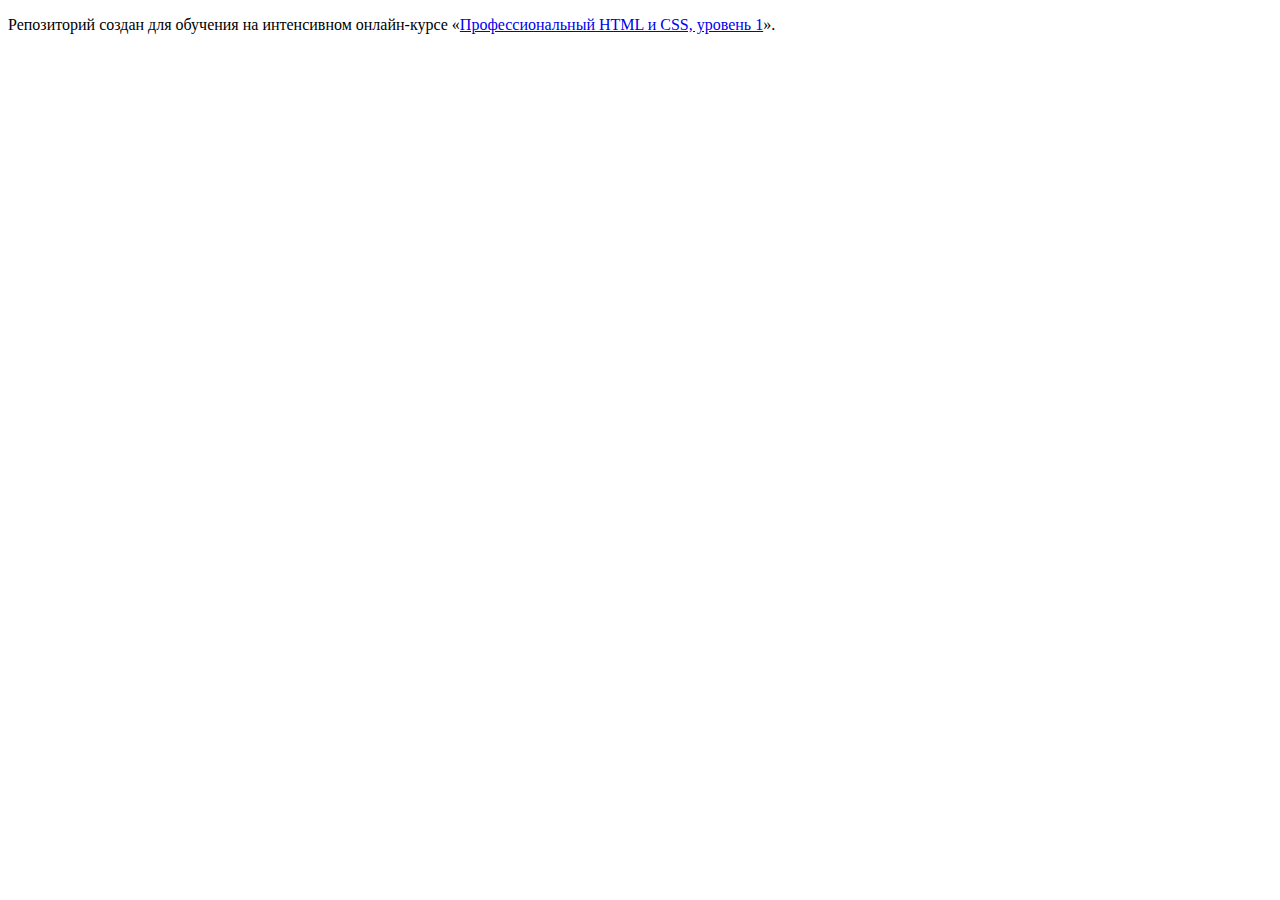
==== index.html @ bef6f179 ":hatching_chick:" ====
<!DOCTYPE html>
<html lang="ru">
  <head>
    <meta charset="utf-8">
    <title>HTML Academy: Барбершоп</title>
  </head>
  <body>

    <p>Репозиторий создан для обучения на интенсивном онлайн‑курсе «<a href="https://htmlacademy.ru/intensive/htmlcss">Профессиональный HTML и CSS, уровень 1</a>».</p>

  </body>
</html>
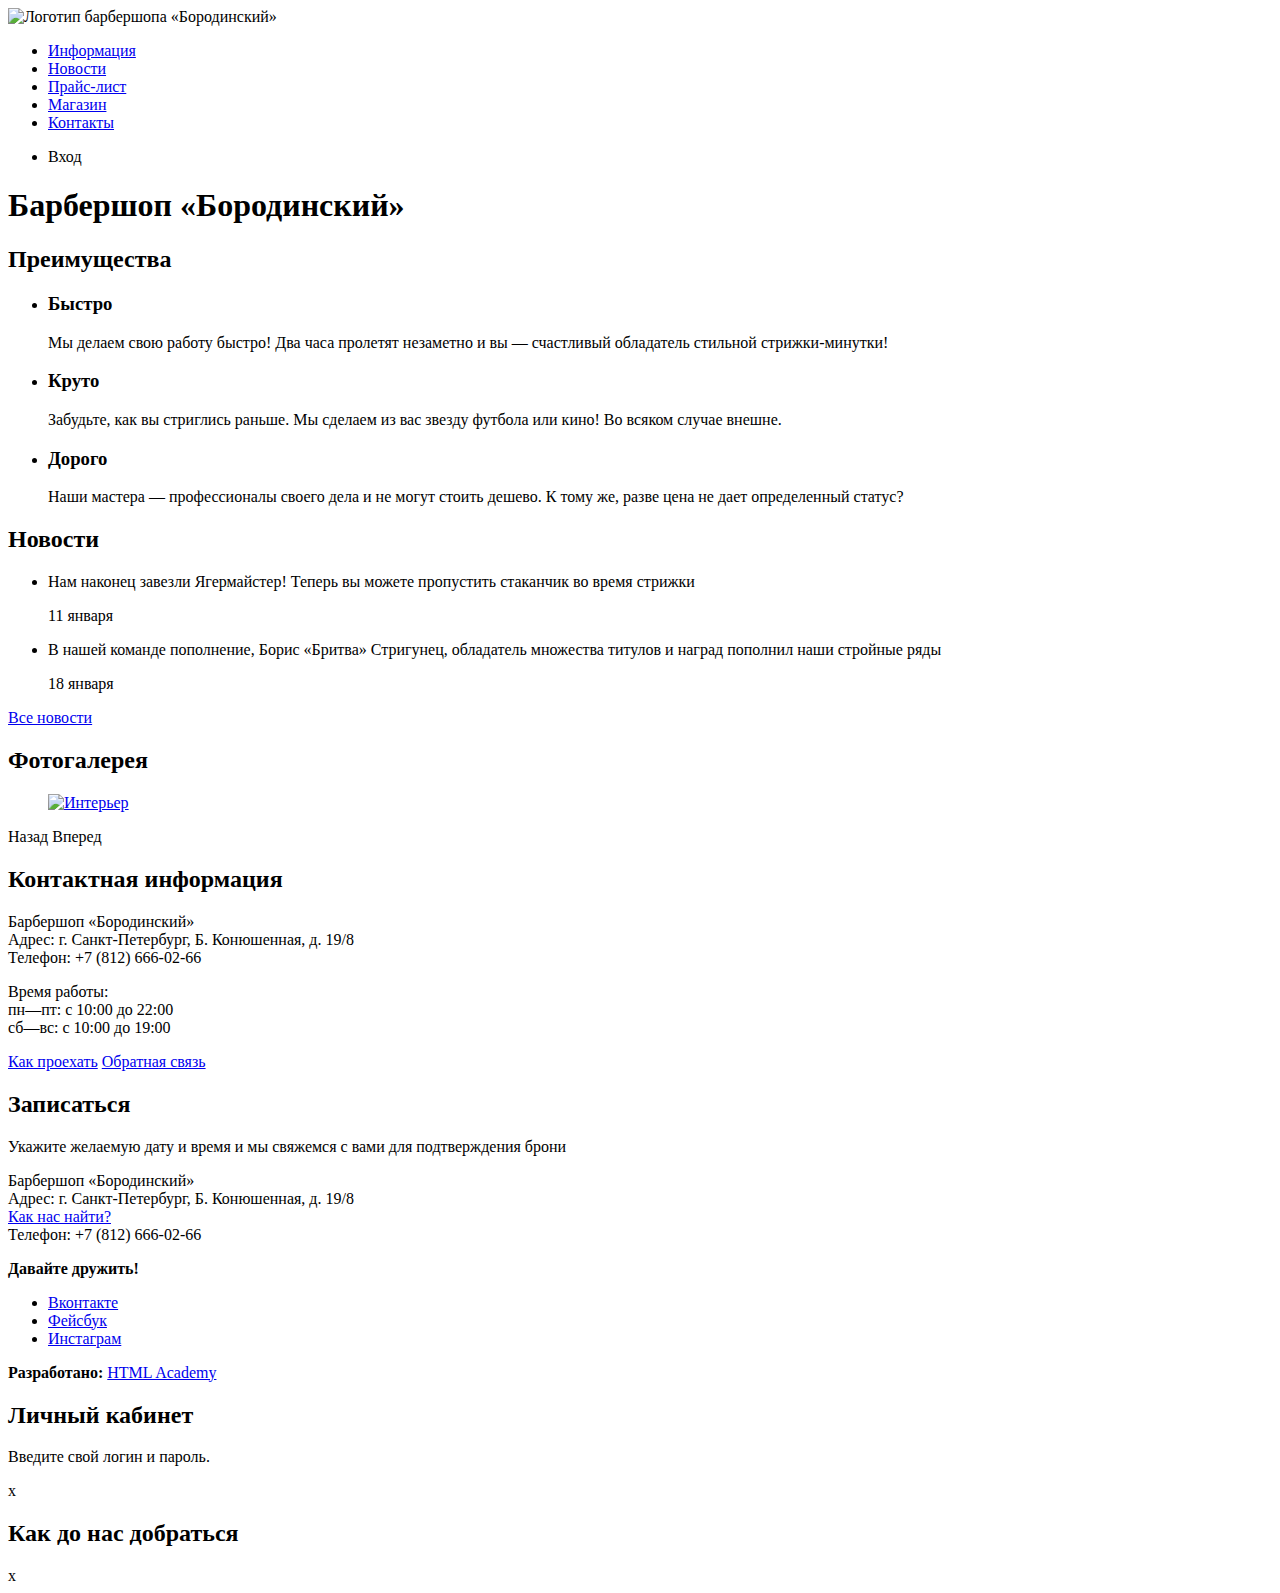
==== commit a1387b1d: "Разметка index.html" ====
--- a/index.html
+++ b/index.html
@@ -1,12 +1,145 @@
 <!DOCTYPE html>
 <html lang="ru">
-  <head>
-    <meta charset="utf-8">
-    <title>HTML Academy: Барбершоп</title>
-  </head>
-  <body>
 
-    <p>Репозиторий создан для обучения на интенсивном онлайн‑курсе «<a href="https://htmlacademy.ru/intensive/htmlcss">Профессиональный HTML и CSS, уровень 1</a>».</p>
+<head>
+  <meta charset="utf-8">
+  <title>HTML Academy: Барбершоп</title>
+</head>
 
-  </body>
+<body>
+  <header class="main-header">
+    <nav class="main-navigation">
+      <a class="main-header-logo">
+        <img src="img/index-logo.svg" width="368" height="153" alt="Логотип барбершопа «Бородинский»">
+      </a>
+      <ul class="site-navigation">
+        <li>
+          <a href="info.html">Информация</a>
+        </li>
+        <li>
+          <a href="news.html">Новости</a>
+        </li>
+        <li>
+          <a href="price.html">Прайс-лист</a>
+        </li>
+        <li>
+          <a href="catalog.html">Магазин</a>
+        </li>
+        <li>
+          <a href="contacts.html">Контакты</a>
+        </li>
+      </ul>
+      <ul class="user-navigation">
+        <li class="login-link">Вход</li>
+      </ul>
+    </nav>
+  </header>
+  <main class="container">
+    <h1 class="visually-hidden">Барбершоп «Бородинский»</h1>
+    <section class="features">
+      <h2 class="visually-hidden">Преимущества</h2>
+      <ul class="features-list">
+        <li class="feature-item">
+          <h3>Быстро</h3>
+          <p>Мы делаем свою работу быстро! Два часа пролетят незаметно и вы — счастливый обладатель стильной стрижки-минутки!</p>
+        </li>
+        <li class="feature-item">
+          <h3>Круто</h3>
+          <p>Забудьте, как вы стриглись раньше. Мы сделаем из вас звезду футбола или кино! Во всяком случае внешне.</p>
+        </li>
+        <li class="feature-item">
+          <h3>Дорого</h3>
+          <p>Наши мастера — профессионалы своего дела и не могут стоить дешево. К тому же, разве цена не дает определенный статус?</p>
+        </li>
+      </ul>
+    </section>
+    <section class="news">
+      <h2>Новости</h2>
+      <ul class="news-list">
+        <li class="news-item">
+          <p>Нам наконец завезли Ягермайстер! Теперь вы можете пропустить стаканчик во время стрижки</p>
+          <time datetime="2016-01-11">11 января</time>
+        </li>
+        <li class="news-item">
+          <p>В нашей команде пополнение, Борис «Бритва» Стригунец, обладатель множества титулов и наград пополнил наши стройные
+            ряды
+          </p>
+          <time datetime="2016-01-18">18 января</time>
+        </li>
+      </ul>
+      <a class="button" href="news.html">Все новости</a>
+    </section>
+    <section class="gallery">
+      <h2>Фотогалерея</h2>
+      <figure class="gallery-content">
+        <a href="#">
+          <img src="img/studio.jpg" width="286" height="164" alt="Интерьер">
+        </a>
+      </figure>
+      <span class="button gallery-button gallery-button-back">Назад</span>
+      <span class="button gallery-button gallery-button-next">Вперед</span>
+    </section>
+    <section class="contacts">
+      <h2>Контактная информация</h2>
+      <p>
+        Барбершоп «Бородинский»
+        <br> Адрес: г. Санкт-Петербург, Б. Конюшенная, д. 19/8
+        <br> Телефон: +7 (812) 666-02-66
+      </p>
+      <p>
+        Время работы:
+        <br> пн—пт: с 10:00 до 22:00
+        <br> сб—вс: с 10:00 до 19:00
+      </p>
+      <a class="button" href="map.html">Как проехать</a>
+      <a class="button" href="contacts.html">Обратная связь</a>
+    </section>
+    <section class="appointment">
+      <h2>Записаться</h2>
+      <p class="appointment-info">Укажите желаемую дату и время и мы свяжемся с вами для подтверждения брони</p>
+      <!-- Здесь будет форма -->
+    </section>
+  </main>
+  <footer class="main-footer">
+    <p class="footer-contacts">
+      Барбершоп «Бородинский»
+      <br> Адрес: г. Санкт-Петербург, Б. Конюшенная, д. 19/8
+      <br>
+      <a href="map.html">Как нас найти?</a>
+      <br> Телефон: +7 (812) 666-02-66
+    </p>
+    <div class="footer-social">
+      <b>Давайте дружить!</b>
+      <ul>
+        <li>
+          <a class="social-button" href="#">Вконтакте</a>
+        </li>
+        <li>
+          <a class="social-button" href="#">Фейсбук</a>
+        </li>
+        <li>
+          <a class="social-button" href="#">Инстаграм</a>
+        </li>
+      </ul>
+    </div>
+    <p class="footer-copyright">
+      <b>Разработано:</b>
+      <a class="button" href="https://htmlacademy.ru">HTML Academy</a>
+    </p>
+  </footer>
+
+  <section class="modal modal-login">
+    <h2>Личный кабинет</h2>
+    <p>Введите свой логин и пароль.</p>
+    <!-- Здесь будет форма -->
+    <span class="modal-close">x</span>
+  </section>
+
+  <section class="modal modal-map">
+    <h2 class="visually-hidden">Как до нас добраться</h2>
+    <span class="modal-close">x</span>
+  </section>
+
+</body>
+
 </html>
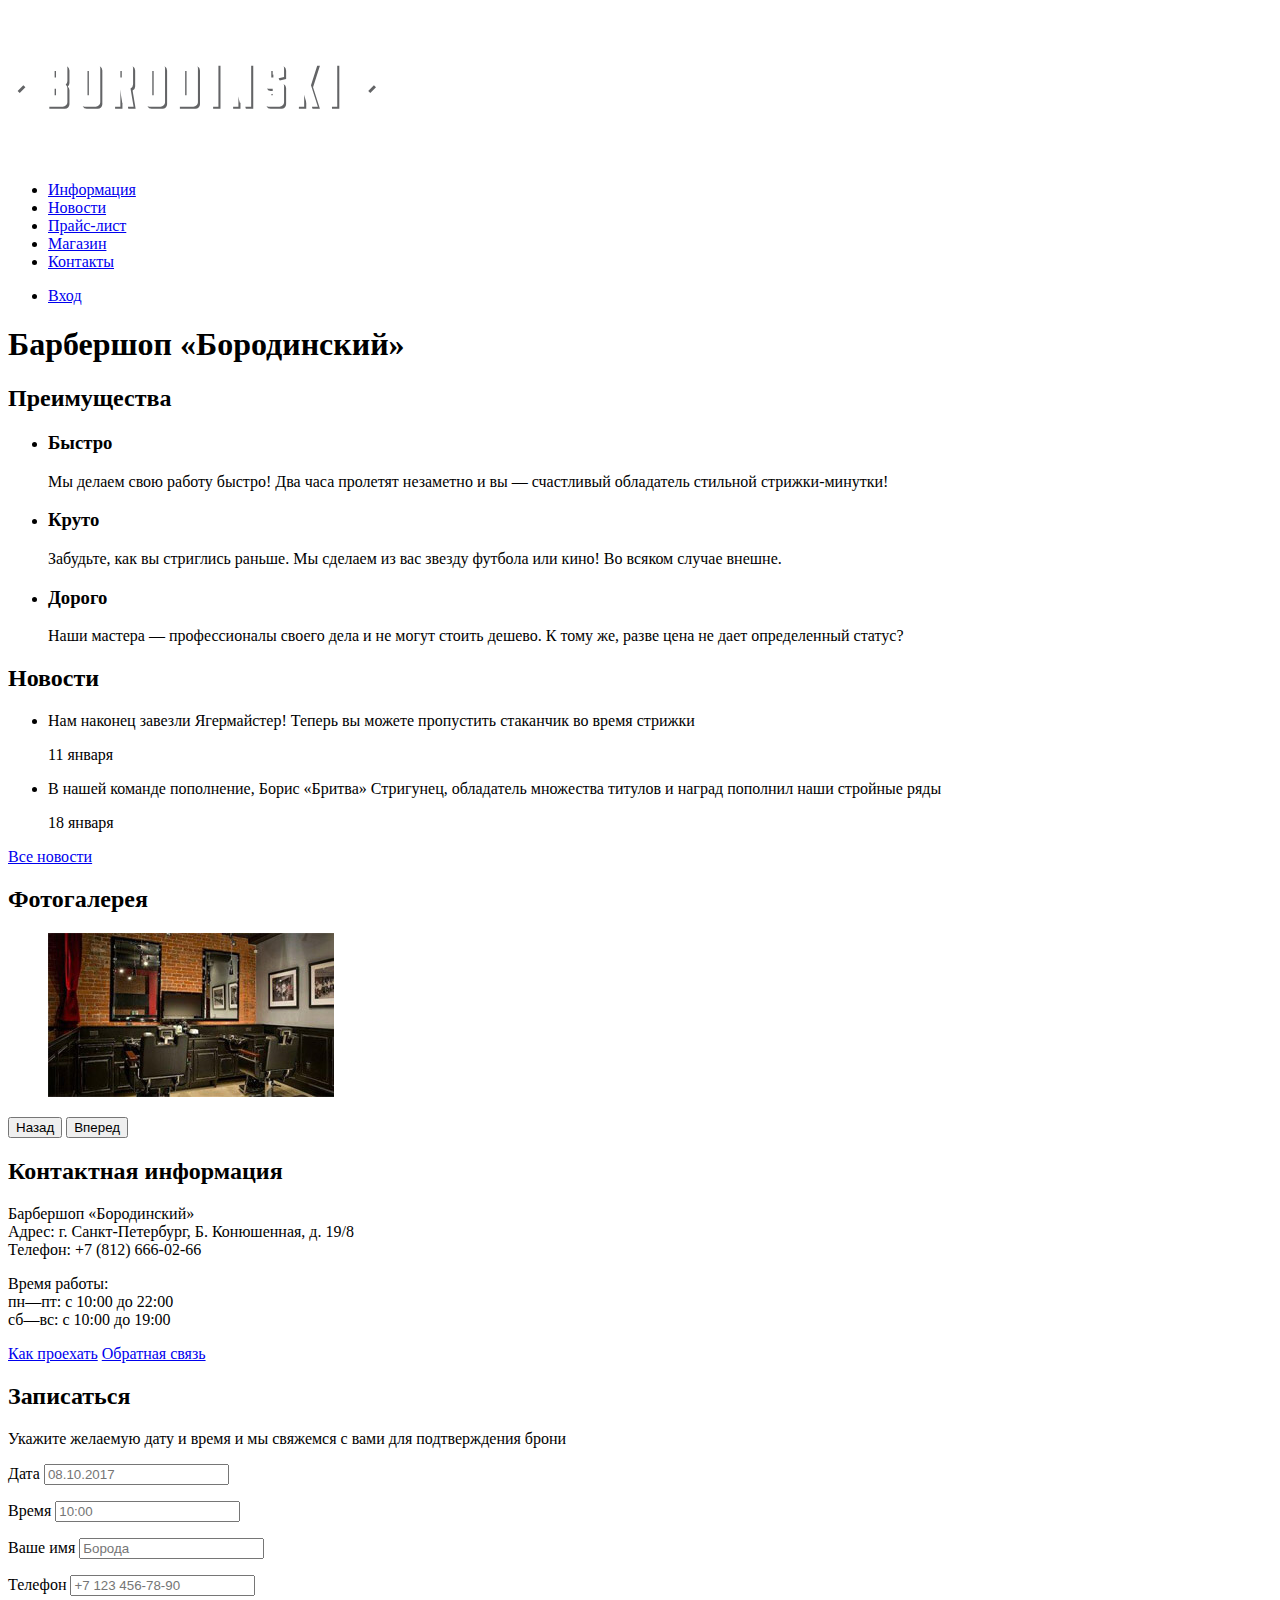
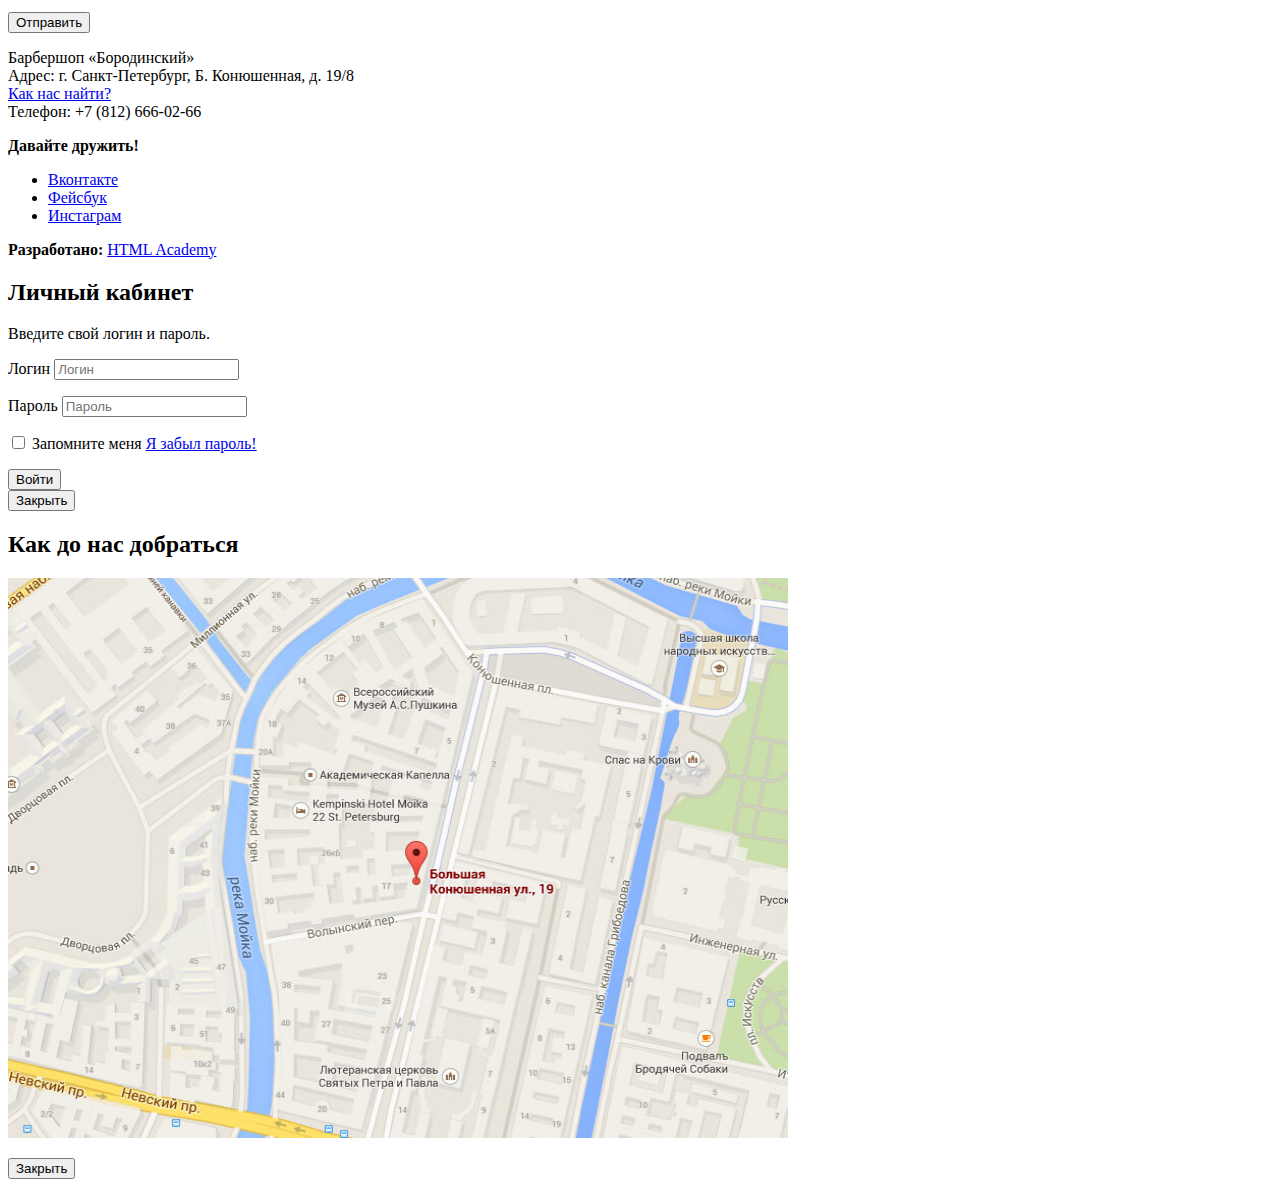
==== commit 90fd40d7: "Добавил доступность в index.html" ====
--- a/index.html
+++ b/index.html
@@ -30,7 +30,9 @@
         </li>
       </ul>
       <ul class="user-navigation">
-        <li class="login-link">Вход</li>
+        <li class="login-link">
+          <a class="login-link" href="login.html">Вход</a>
+        </li>
       </ul>
     </nav>
   </header>
@@ -76,8 +78,8 @@
           <img src="img/studio.jpg" width="286" height="164" alt="Интерьер">
         </a>
       </figure>
-      <span class="button gallery-button gallery-button-back">Назад</span>
-      <span class="button gallery-button gallery-button-next">Вперед</span>
+      <button class="button gallery-button gallery-button-back" type="button">Назад</button>
+      <button class="button gallery-button gallery-button-next" type="button">Вперед</button>
     </section>
     <section class="contacts">
       <h2>Контактная информация</h2>
@@ -97,7 +99,25 @@
     <section class="appointment">
       <h2>Записаться</h2>
       <p class="appointment-info">Укажите желаемую дату и время и мы свяжемся с вами для подтверждения брони</p>
-      <!-- Здесь будет форма -->
+      <form class="appointment-form" action="https://echo.htmlacademy.ru" method="post">
+        <p class="appointment-item">
+          <label for="appointment-date">Дата</label>
+          <input id="appointment-date" type="text" name="date" value="" placeholder="08.10.2017">
+        </p>
+        <p class="appointment-item">
+          <label for="appointment-time">Время</label>
+          <input id="appointment-time" type="text" name="time" value="" placeholder="10:00">
+        </p>
+        <p class="appointment-item">
+          <label for="appointment-name">Ваше имя</label>
+          <input id="appointment-name" type="text" name="name" value="" placeholder="Борода">
+        </p>
+        <p class="appointment-item">
+          <label for="appointment-phone">Телефон</label>
+          <input id="appointment-phone" type="tel" name="phone" value="" placeholder="+7 123 456-78-90">
+        </p>
+        <button class="button" type="submit">Отправить</button>
+      </form>
     </section>
   </main>
   <footer class="main-footer">
@@ -131,13 +151,34 @@
   <section class="modal modal-login">
     <h2>Личный кабинет</h2>
     <p>Введите свой логин и пароль.</p>
-    <!-- Здесь будет форма -->
-    <span class="modal-close">x</span>
+    <form class="login-form" action="https://echo.htmlacademy.ru" method="post">
+      <p>
+        <label class="visually-hidden" for="user-login">Логин</label>
+        <input class="login-icon-user" id="user-login" type="text" name="login" placeholder="Логин">
+      </p>
+      <p>
+        <label class="visually-hidden" for="user-password">Пароль</label>
+        <input class="login-icon-password" id="user-password" type="password" name="password" placeholder="Пароль">
+      </p>
+      <p class="login-password-info">
+        <label class="login-checkbox">
+          <input type="checkbox" name="remember" class="visually-hidden">
+          <span class="checkbox-indicator"></span>
+          Запомните меня
+        </label>
+        <a class="restore" href="#">Я забыл пароль!</a>
+      </p>
+      <button class="button" type="submit">Войти</button>
+    </form>
+    <button class="modal-close" type="button">Закрыть</button>
   </section>
 
   <section class="modal modal-map">
     <h2 class="visually-hidden">Как до нас добраться</h2>
-    <span class="modal-close">x</span>
+    <p>
+      <img src="img/map.jpg" width="780" height="560" alt="Офис компании по адресу ул. Большая Конюшенная 19/8, Санкт-Петербург">
+    </p>
+    <button class="modal-close" type="button">Закрыть</button>
   </section>
 
 </body>
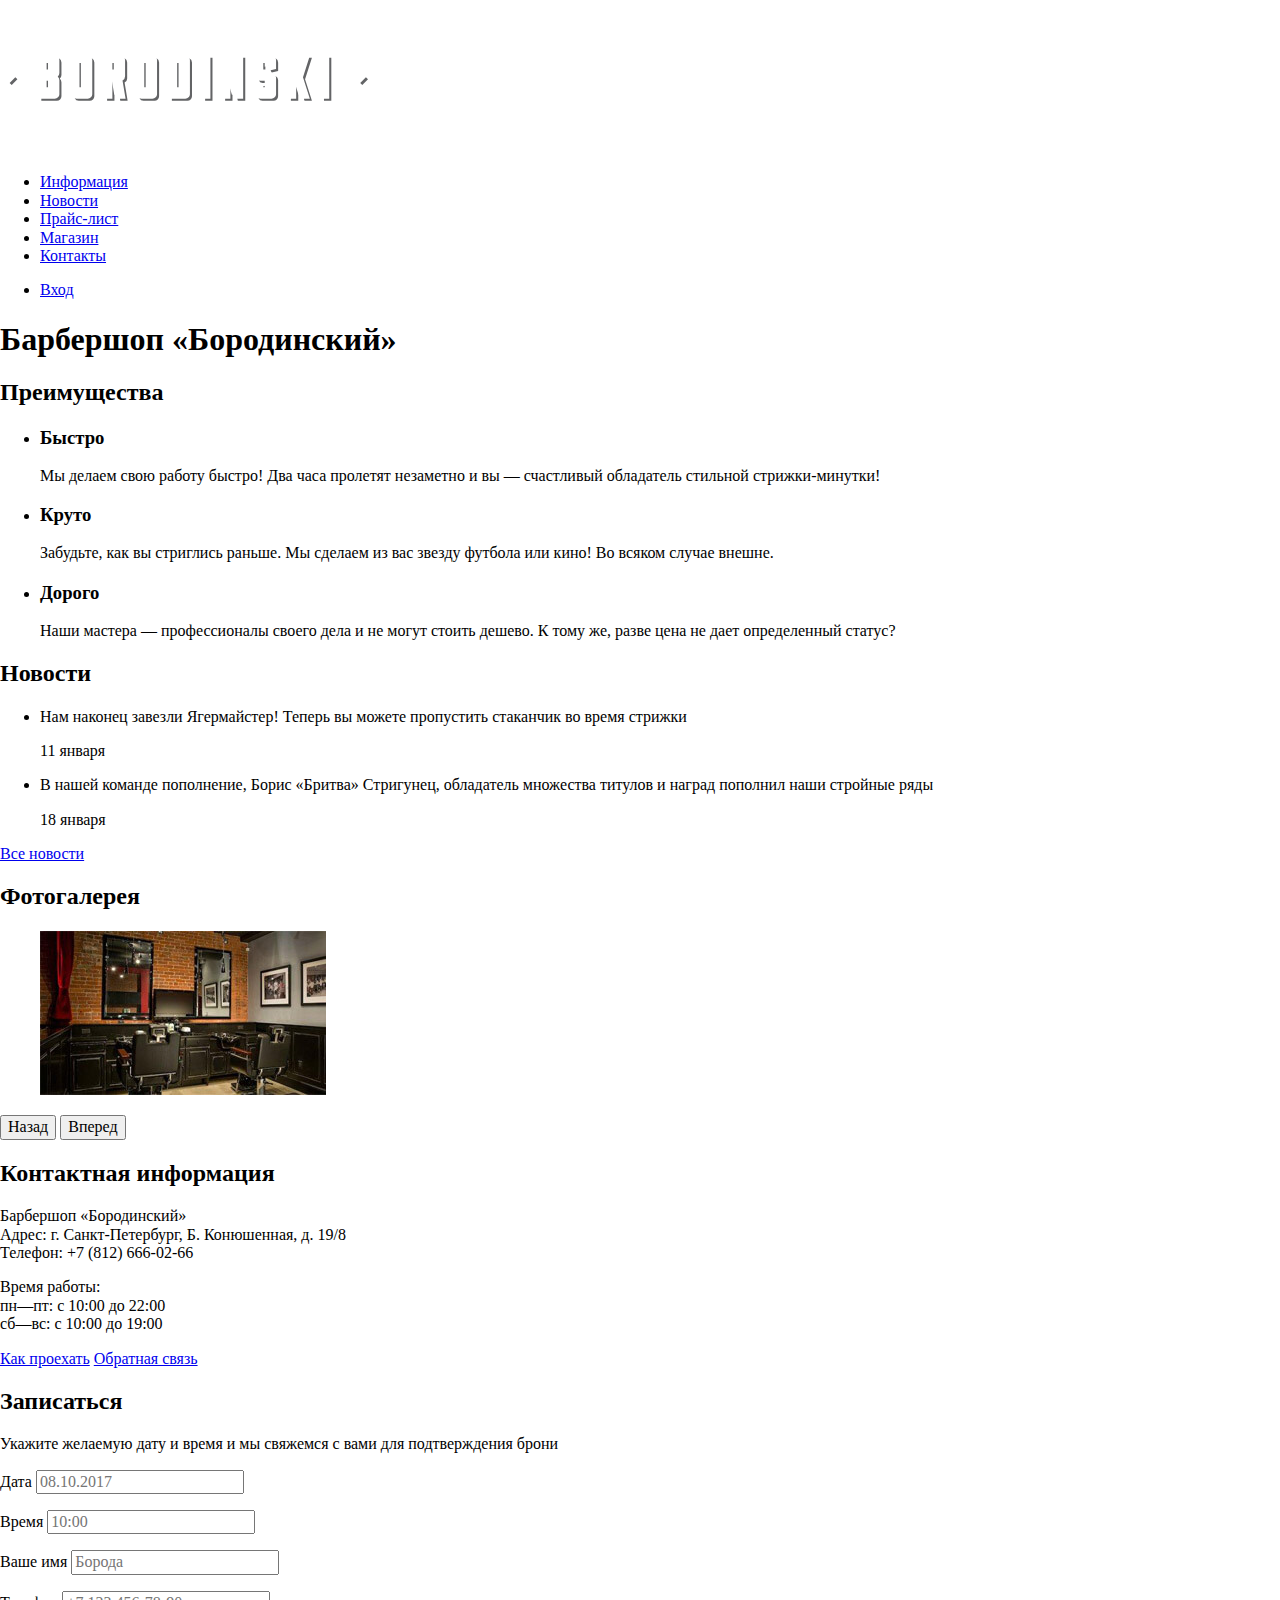
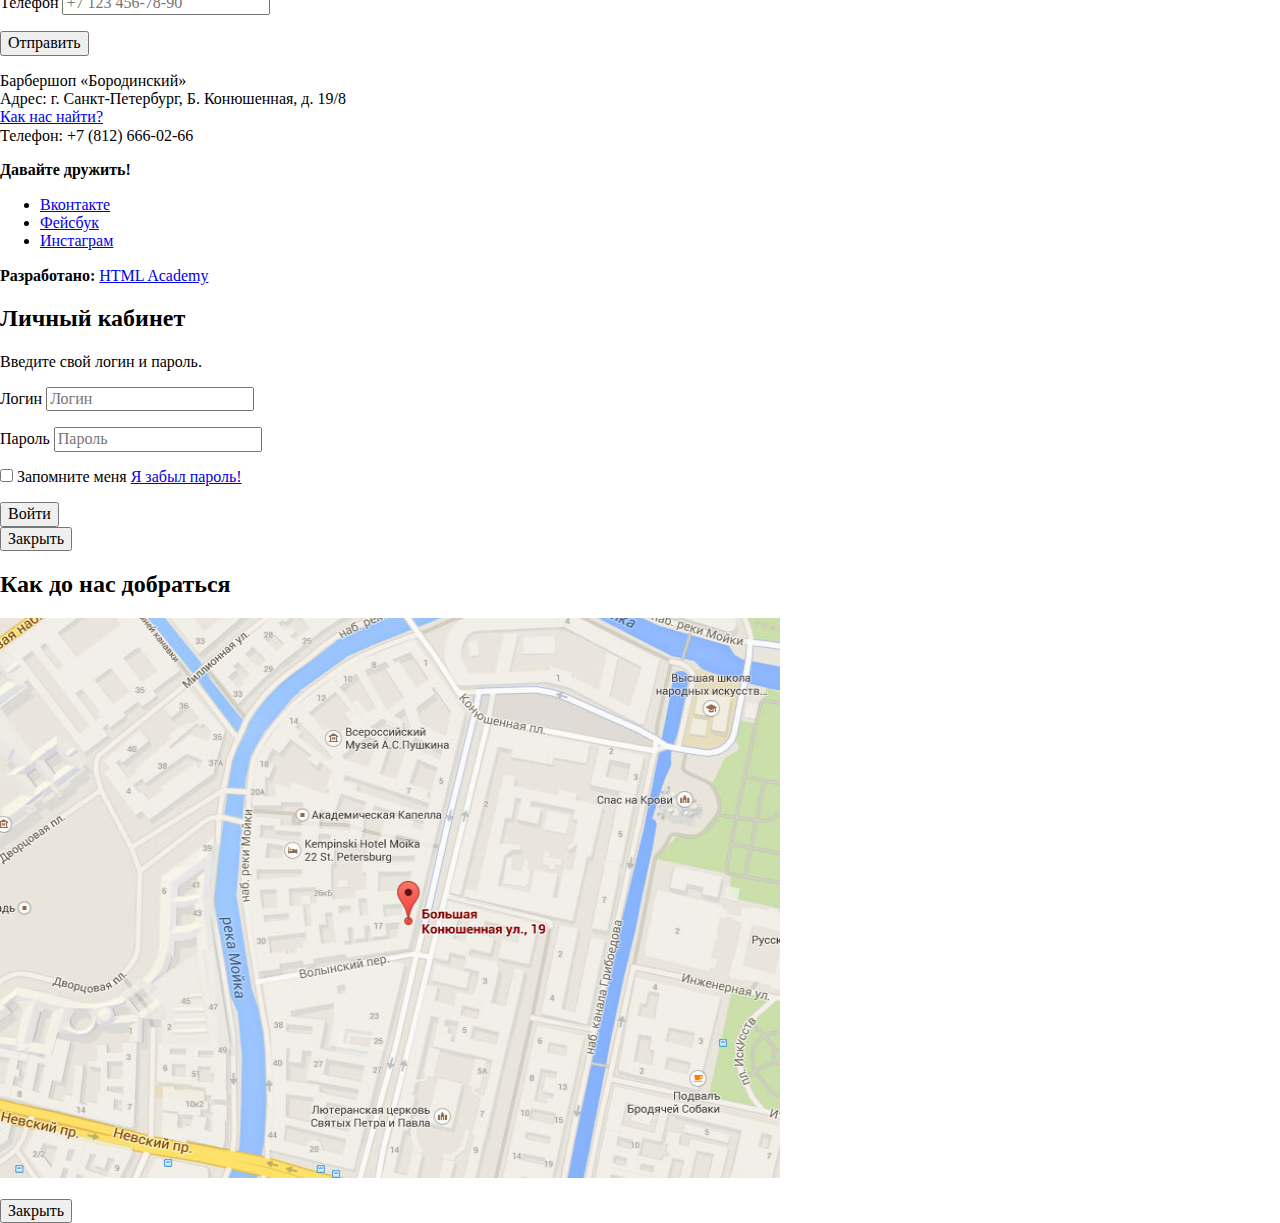
==== commit 8428520a: "Сделал правки разметки для базовой стилизации" ====
--- a/index.html
+++ b/index.html
@@ -4,6 +4,9 @@
 <head>
   <meta charset="utf-8">
   <title>HTML Academy: Барбершоп</title>
+  <link href="https://fonts.googleapis.com/css?family=PT+Sans+Narrow:400,700&amp;subset=latin,cyrillic" rel="stylesheet">
+  <link href="css/normalize.css" rel="stylesheet">
+  <link href="css/style.css" rel="stylesheet">
 </head>
 
 <body>
@@ -55,70 +58,74 @@
         </li>
       </ul>
     </section>
-    <section class="news">
-      <h2>Новости</h2>
-      <ul class="news-list">
-        <li class="news-item">
-          <p>Нам наконец завезли Ягермайстер! Теперь вы можете пропустить стаканчик во время стрижки</p>
-          <time datetime="2016-01-11">11 января</time>
-        </li>
-        <li class="news-item">
-          <p>В нашей команде пополнение, Борис «Бритва» Стригунец, обладатель множества титулов и наград пополнил наши стройные
-            ряды
+    <div class="index-columns">
+      <section class="news">
+        <h2>Новости</h2>
+        <ul class="news-list">
+          <li class="news-item">
+            <p>Нам наконец завезли Ягермайстер! Теперь вы можете пропустить стаканчик во время стрижки</p>
+            <time datetime="2016-01-11">11 января</time>
+          </li>
+          <li class="news-item">
+            <p>В нашей команде пополнение, Борис «Бритва» Стригунец, обладатель множества титулов и наград пополнил наши стройные
+              ряды
+            </p>
+            <time datetime="2016-01-18">18 января</time>
+          </li>
+        </ul>
+        <a class="button" href="news.html">Все новости</a>
+      </section>
+      <section class="gallery">
+        <h2>Фотогалерея</h2>
+        <figure class="gallery-content">
+          <a href="#">
+            <img src="img/studio.jpg" width="286" height="164" alt="Интерьер">
+          </a>
+        </figure>
+        <button class="button gallery-button gallery-button-back" type="button">Назад</button>
+        <button class="button gallery-button gallery-button-next" type="button">Вперед</button>
+      </section>
+    </div>
+    <div class="index-columns">
+      <section class="contacts">
+        <h2>Контактная информация</h2>
+        <p>
+          Барбершоп «Бородинский»
+          <br> Адрес: г. Санкт-Петербург, Б. Конюшенная, д. 19/8
+          <br> Телефон: +7 (812) 666-02-66
+        </p>
+        <p>
+          Время работы:
+          <br> пн—пт: с 10:00 до 22:00
+          <br> сб—вс: с 10:00 до 19:00
+        </p>
+        <a class="button" href="map.html">Как проехать</a>
+        <a class="button" href="contacts.html">Обратная связь</a>
+      </section>
+      <section class="appointment">
+        <h2>Записаться</h2>
+        <p class="appointment-info">Укажите желаемую дату и время и мы свяжемся с вами для подтверждения брони</p>
+        <form class="appointment-form" action="https://echo.htmlacademy.ru" method="post">
+          <p class="appointment-item">
+            <label for="appointment-date">Дата</label>
+            <input id="appointment-date" type="text" name="date" value="" placeholder="08.10.2017">
           </p>
-          <time datetime="2016-01-18">18 января</time>
-        </li>
-      </ul>
-      <a class="button" href="news.html">Все новости</a>
-    </section>
-    <section class="gallery">
-      <h2>Фотогалерея</h2>
-      <figure class="gallery-content">
-        <a href="#">
-          <img src="img/studio.jpg" width="286" height="164" alt="Интерьер">
-        </a>
-      </figure>
-      <button class="button gallery-button gallery-button-back" type="button">Назад</button>
-      <button class="button gallery-button gallery-button-next" type="button">Вперед</button>
-    </section>
-    <section class="contacts">
-      <h2>Контактная информация</h2>
-      <p>
-        Барбершоп «Бородинский»
-        <br> Адрес: г. Санкт-Петербург, Б. Конюшенная, д. 19/8
-        <br> Телефон: +7 (812) 666-02-66
-      </p>
-      <p>
-        Время работы:
-        <br> пн—пт: с 10:00 до 22:00
-        <br> сб—вс: с 10:00 до 19:00
-      </p>
-      <a class="button" href="map.html">Как проехать</a>
-      <a class="button" href="contacts.html">Обратная связь</a>
-    </section>
-    <section class="appointment">
-      <h2>Записаться</h2>
-      <p class="appointment-info">Укажите желаемую дату и время и мы свяжемся с вами для подтверждения брони</p>
-      <form class="appointment-form" action="https://echo.htmlacademy.ru" method="post">
-        <p class="appointment-item">
-          <label for="appointment-date">Дата</label>
-          <input id="appointment-date" type="text" name="date" value="" placeholder="08.10.2017">
-        </p>
-        <p class="appointment-item">
-          <label for="appointment-time">Время</label>
-          <input id="appointment-time" type="text" name="time" value="" placeholder="10:00">
-        </p>
-        <p class="appointment-item">
-          <label for="appointment-name">Ваше имя</label>
-          <input id="appointment-name" type="text" name="name" value="" placeholder="Борода">
-        </p>
-        <p class="appointment-item">
-          <label for="appointment-phone">Телефон</label>
-          <input id="appointment-phone" type="tel" name="phone" value="" placeholder="+7 123 456-78-90">
-        </p>
-        <button class="button" type="submit">Отправить</button>
-      </form>
-    </section>
+          <p class="appointment-item">
+            <label for="appointment-time">Время</label>
+            <input id="appointment-time" type="text" name="time" value="" placeholder="10:00">
+          </p>
+          <p class="appointment-item">
+            <label for="appointment-name">Ваше имя</label>
+            <input id="appointment-name" type="text" name="name" value="" placeholder="Борода">
+          </p>
+          <p class="appointment-item">
+            <label for="appointment-phone">Телефон</label>
+            <input id="appointment-phone" type="tel" name="phone" value="" placeholder="+7 123 456-78-90">
+          </p>
+          <button class="button" type="submit">Отправить</button>
+        </form>
+      </section>
+    </div>
   </main>
   <footer class="main-footer">
     <p class="footer-contacts">
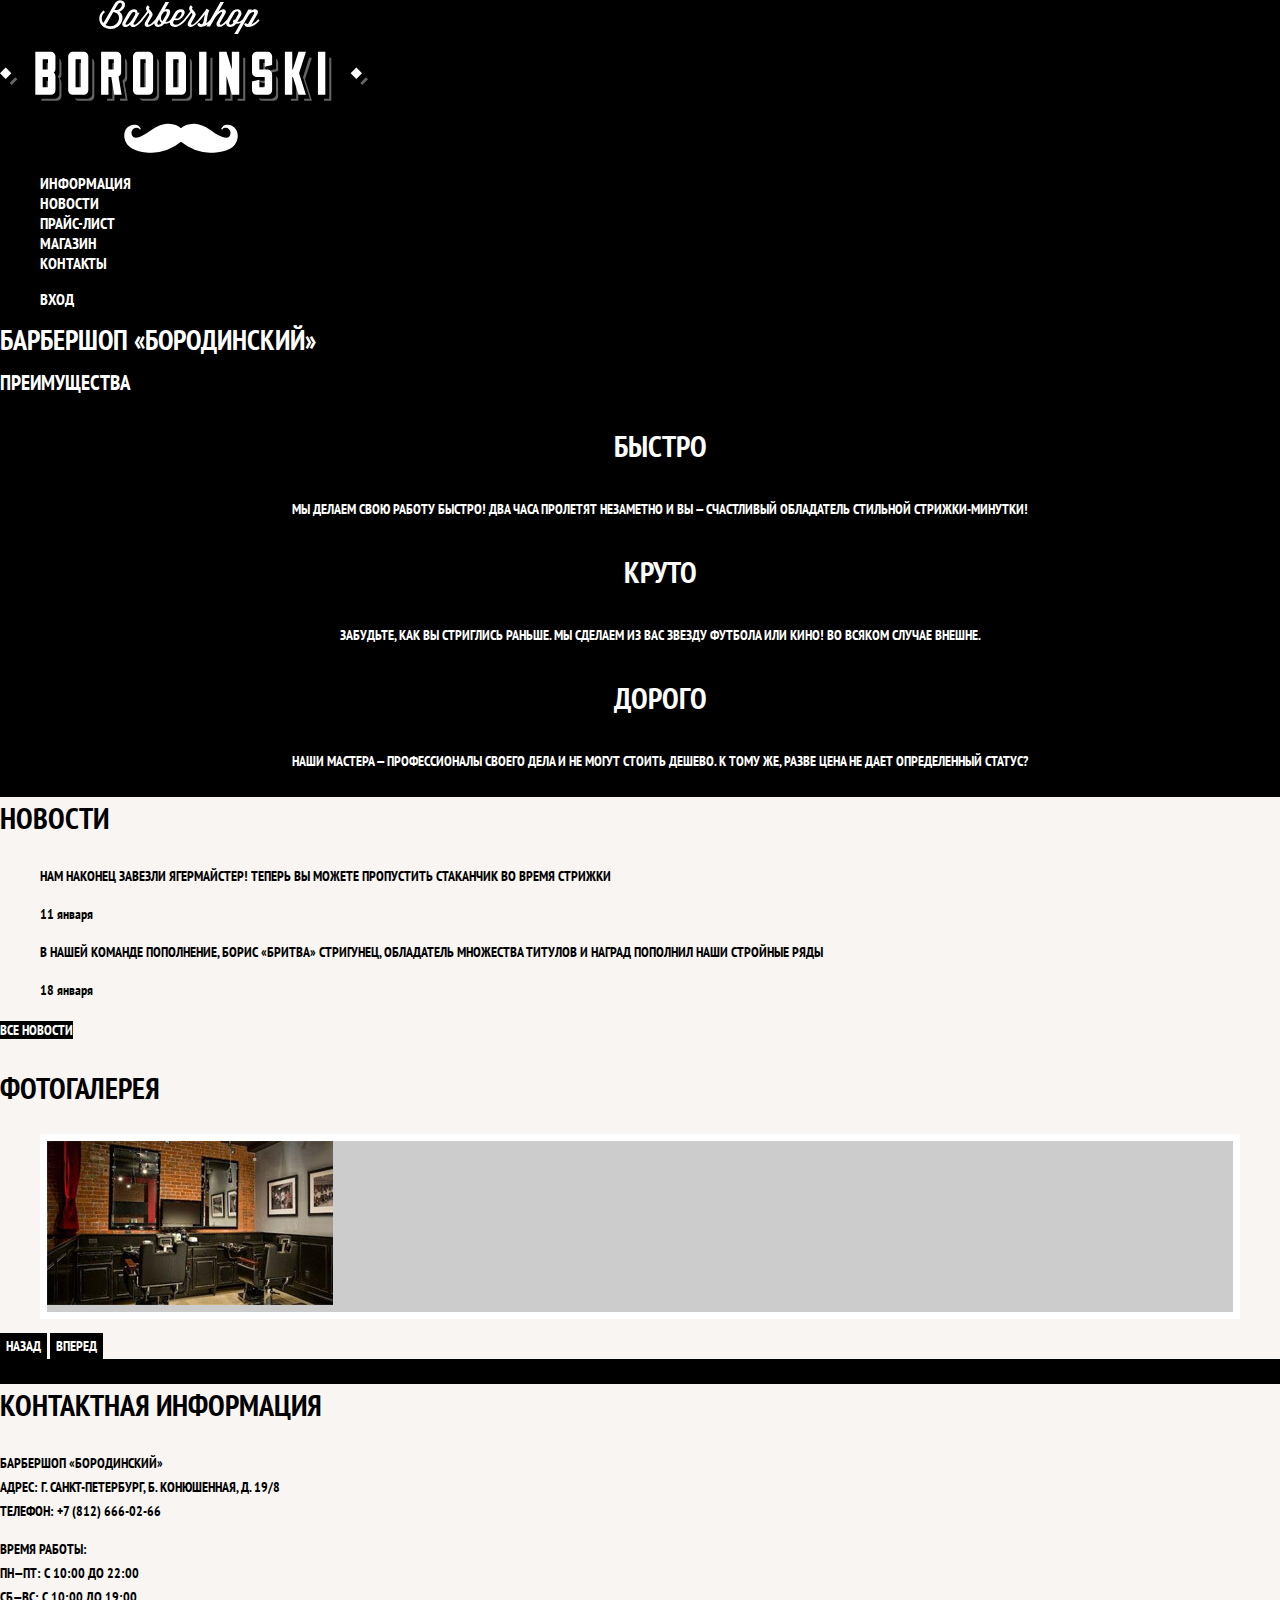
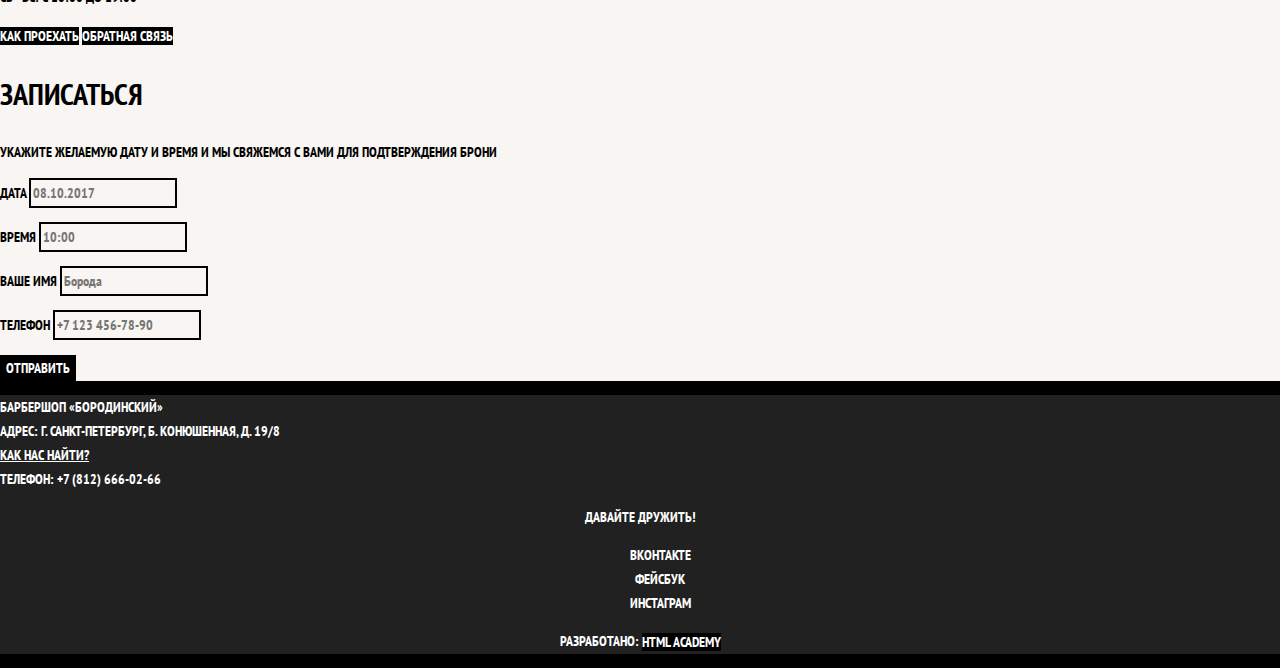
==== commit 8c40dff3: "Сделал правки в разметку для построения сеток" ====
--- a/index.html
+++ b/index.html
@@ -2,45 +2,41 @@
 <html lang="ru">
 
 <head>
-  <meta charset="utf-8">
-  <title>HTML Academy: Барбершоп</title>
+  <meta charset="UTF-8">
+  <title>Барбершоп «Бородинский»</title>
   <link href="https://fonts.googleapis.com/css?family=PT+Sans+Narrow:400,700&amp;subset=latin,cyrillic" rel="stylesheet">
   <link href="css/normalize.css" rel="stylesheet">
   <link href="css/style.css" rel="stylesheet">
 </head>
 
 <body>
+
   <header class="main-header">
     <nav class="main-navigation">
       <a class="main-header-logo">
         <img src="img/index-logo.svg" width="368" height="153" alt="Логотип барбершопа «Бородинский»">
       </a>
-      <ul class="site-navigation">
-        <li>
-          <a href="info.html">Информация</a>
-        </li>
-        <li>
-          <a href="news.html">Новости</a>
-        </li>
-        <li>
-          <a href="price.html">Прайс-лист</a>
-        </li>
-        <li>
-          <a href="catalog.html">Магазин</a>
-        </li>
-        <li>
-          <a href="contacts.html">Контакты</a>
-        </li>
-      </ul>
-      <ul class="user-navigation">
-        <li class="login-link">
-          <a class="login-link" href="login.html">Вход</a>
-        </li>
-      </ul>
+      <div class="main-navigation-wrapper">
+        <div class="container">
+          <ul class="site-navigation">
+            <li><a href="info.html">Информация</a></li>
+            <li><a href="news.html">Новости</a></li>
+            <li><a href="price.html">Прайс-лист</a></li>
+            <li><a href="catalog.html">Магазин</a></li>
+            <li><a href="contacts.html">Контакты</a></li>
+          </ul>
+          <ul class="user-navigation">
+            <li><a class="login-link" href="login.html">Вход</a></li>
+          </ul>
+        </div>
+      </div>
     </nav>
   </header>
+
   <main class="container">
+
     <h1 class="visually-hidden">Барбершоп «Бородинский»</h1>
+
     <section class="features">
       <h2 class="visually-hidden">Преимущества</h2>
       <ul class="features-list">
@@ -54,10 +50,12 @@
         </li>
         <li class="feature-item">
           <h3>Дорого</h3>
-          <p>Наши мастера — профессионалы своего дела и не могут стоить дешево. К тому же, разве цена не дает определенный статус?</p>
+          <p>Наши мастера — профессионалы своего дела и не могут стоить дешево. К тому же, разве цена не дает определенный
+            статус?</p>
         </li>
       </ul>
     </section>
+
     <div class="index-columns">
       <section class="news">
         <h2>Новости</h2>
@@ -67,41 +65,37 @@
             <time datetime="2016-01-11">11 января</time>
           </li>
           <li class="news-item">
-            <p>В нашей команде пополнение, Борис «Бритва» Стригунец, обладатель множества титулов и наград пополнил наши стройные
-              ряды
-            </p>
+            <p>В нашей команде пополнение, Борис «Бритва» Стригунец, обладатель множества титулов и наград пополнил наши
+              стройные ряды</p>
             <time datetime="2016-01-18">18 января</time>
           </li>
         </ul>
         <a class="button" href="news.html">Все новости</a>
       </section>
+
       <section class="gallery">
         <h2>Фотогалерея</h2>
         <figure class="gallery-content">
-          <a href="#">
-            <img src="img/studio.jpg" width="286" height="164" alt="Интерьер">
-          </a>
+          <a href="#"><img src="img/studio.jpg" width="286" height="164" alt="Интерьер"></a>
         </figure>
         <button class="button gallery-button gallery-button-back" type="button">Назад</button>
         <button class="button gallery-button gallery-button-next" type="button">Вперед</button>
       </section>
     </div>
+
     <div class="index-columns">
       <section class="contacts">
         <h2>Контактная информация</h2>
         <p>
-          Барбершоп «Бородинский»
-          <br> Адрес: г. Санкт-Петербург, Б. Конюшенная, д. 19/8
-          <br> Телефон: +7 (812) 666-02-66
+          Барбершоп «Бородинский»<br> Адрес: г. Санкт-Петербург, Б. Конюшенная, д. 19/8<br> Телефон: +7 (812) 666-02-66
         </p>
         <p>
-          Время работы:
-          <br> пн—пт: с 10:00 до 22:00
-          <br> сб—вс: с 10:00 до 19:00
+          Время работы:<br> пн—пт: с 10:00 до 22:00<br> сб—вс: с 10:00 до 19:00
         </p>
         <a class="button" href="map.html">Как проехать</a>
         <a class="button" href="contacts.html">Обратная связь</a>
       </section>
+
       <section class="appointment">
         <h2>Записаться</h2>
         <p class="appointment-info">Укажите желаемую дату и время и мы свяжемся с вами для подтверждения брони</p>
@@ -126,67 +120,28 @@
         </form>
       </section>
     </div>
+
   </main>
+
   <footer class="main-footer">
-    <p class="footer-contacts">
-      Барбершоп «Бородинский»
-      <br> Адрес: г. Санкт-Петербург, Б. Конюшенная, д. 19/8
-      <br>
-      <a href="map.html">Как нас найти?</a>
-      <br> Телефон: +7 (812) 666-02-66
-    </p>
-    <div class="footer-social">
-      <b>Давайте дружить!</b>
-      <ul>
-        <li>
-          <a class="social-button" href="#">Вконтакте</a>
-        </li>
-        <li>
-          <a class="social-button" href="#">Фейсбук</a>
-        </li>
-        <li>
-          <a class="social-button" href="#">Инстаграм</a>
-        </li>
-      </ul>
+    <div class="container">
+      <p class="footer-contacts">
+        Барбершоп «Бородинский»<br> Адрес: г. Санкт-Петербург, Б. Конюшенная, д. 19/8<br>
+        <a href="map.html">Как нас найти?</a><br> Телефон: +7 (812) 666-02-66
+      </p>
+      <div class="footer-social">
+        <b>Давайте дружить!</b>
+        <ul>
+          <li><a class="social-button" href="#">Вконтакте</a></li>
+          <li><a class="social-button" href="#">Фейсбук</a></li>
+          <li><a class="social-button" href="#">Инстаграм</a></li>
+        </ul>
+      </div>
+      <p class="footer-copyright">
+        <b>Разработано:</b> <a class="button" href="https://htmlacademy.ru">HTML Academy</a>
+      </p>
     </div>
-    <p class="footer-copyright">
-      <b>Разработано:</b>
-      <a class="button" href="https://htmlacademy.ru">HTML Academy</a>
-    </p>
   </footer>
-
-  <section class="modal modal-login">
-    <h2>Личный кабинет</h2>
-    <p>Введите свой логин и пароль.</p>
-    <form class="login-form" action="https://echo.htmlacademy.ru" method="post">
-      <p>
-        <label class="visually-hidden" for="user-login">Логин</label>
-        <input class="login-icon-user" id="user-login" type="text" name="login" placeholder="Логин">
-      </p>
-      <p>
-        <label class="visually-hidden" for="user-password">Пароль</label>
-        <input class="login-icon-password" id="user-password" type="password" name="password" placeholder="Пароль">
-      </p>
-      <p class="login-password-info">
-        <label class="login-checkbox">
-          <input type="checkbox" name="remember" class="visually-hidden">
-          <span class="checkbox-indicator"></span>
-          Запомните меня
-        </label>
-        <a class="restore" href="#">Я забыл пароль!</a>
-      </p>
-      <button class="button" type="submit">Войти</button>
-    </form>
-    <button class="modal-close" type="button">Закрыть</button>
-  </section>
-
-  <section class="modal modal-map">
-    <h2 class="visually-hidden">Как до нас добраться</h2>
-    <p>
-      <img src="img/map.jpg" width="780" height="560" alt="Офис компании по адресу ул. Большая Конюшенная 19/8, Санкт-Петербург">
-    </p>
-    <button class="modal-close" type="button">Закрыть</button>
-  </section>
 
 </body>
 
--- a/css/style.css
+++ b/css/style.css
@@ -0,0 +1,356 @@
+body {
+  margin: 0;
+  padding: 0;
+
+  font-family: "PT Sans Narrow", Arial, sans-serif;
+  font-size: 14px;
+  font-weight: 700;
+  line-height: 24px;
+  color: #ffffff;
+  text-transform: uppercase;
+
+  background-color: #000000;
+  background-image: url("img/bg.jpg");
+  background-repeat: no-repeat;
+  background-position: top center;
+}
+
+.inner-page {
+  color: #000000;
+
+  background-color: #f9f6f3;
+  background-image: url("img/pattern-light.jpg");
+  background-repeat: repeat;
+  background-position: 0 0;
+}
+
+a {
+  text-decoration: none;
+}
+
+.button {
+  font: inherit;
+  vertical-align: middle;
+  text-align: center;
+  color: #ffffff;
+  text-transform: uppercase;
+
+  background-color: #000000;
+  border: none;
+}
+
+.button:hover,
+.button:focus,
+.button:active {
+  background-color: #663d15;
+}
+
+.main-navigation {
+  font-size: 16px;
+  line-height: 20px;
+  color: #ffffff;
+
+  background-color: #000000;
+}
+
+.site-navigation,
+.user-navigation {
+  list-style: none;
+}
+
+.site-navigation a,
+.user-navigation a {
+  color: #ffffff;
+}
+
+.site-navigation a:hover,
+.site-navigation a:focus,
+.user-navigation a:hover,
+.user-navigation a:focus {
+  background-color: #242424;
+}
+
+.features-list {
+  list-style: none;
+}
+
+.feature-item {
+  text-align: center;
+}
+
+.feature-item h3 {
+  font-size: 30px;
+  line-height: 42px;
+}
+
+.index-columns {
+  color: #000000;
+
+  background-color: #f8f5f2;
+  background-image: url("img/pattern-light.jpg");
+  background-repeat: repeat;
+  background-position: 0 0;
+}
+
+.index-columns h2 {
+  font-size: 30px;
+  line-height: 42px;
+}
+
+.news-list {
+  list-style: none;
+}
+
+.news-item time {
+  text-transform: none;
+}
+
+.gallery-content {
+  background-color: #cccccc;
+  border: 7px solid #ffffff;
+}
+
+.appointment-item input {
+  font: inherit;
+
+  background-color: transparent;
+  border: 2px solid #000000;
+}
+
+.appointment-item input:focus {
+  border-color: #663d15;
+}
+
+.page-title {
+  font-size: 30px;
+  line-height: 42px;
+}
+
+.breadcrumbs {
+  list-style: none;
+}
+
+.breadcrumbs a {
+  color: #000000;
+}
+
+.breadcrumbs a:hover,
+.breadcrumbs a:focus {
+  text-decoration: underline;
+}
+
+.breadcrumbs-current {
+  color: #aba9a7;
+}
+
+.filter fieldset {
+  border: none;
+}
+
+.filter legend {
+  font-size: 24px;
+  line-height: 30px;
+}
+
+.filter ul {
+  list-style: none;
+  line-height: 18px;
+}
+
+.filter-input:hover + label,
+.filter-input:focus + label {
+  color: #663d15;
+}
+
+.filter-input:disabled + label {
+  color: #000000;
+
+  opacity: 0.5;
+}
+
+.catalog-list {
+  list-style: none;
+}
+
+.catalog-item {
+  background-color: #f8f8f8;
+  box-shadow: 0 0 10px rgba(0, 0, 0, 0.1);
+}
+
+.catalog-item:hover {
+  box-shadow: 0 0 10px rgba(0, 0, 0, 0.2);
+}
+
+.catalog-item a {
+  color: #000000;
+}
+
+.catalog-item h3 {
+  font-size: 14px;
+  line-height: 18px;
+}
+
+.catalog-category {
+  text-transform: none;
+}
+
+.catalog-item-price b {
+  font-size: 14px;
+  line-height: 20px;
+  text-align: center;
+
+  background-color: #e5e5e5;
+}
+
+.catalog-item-price .button {
+  line-height: 20px;
+  color: #ffffff;
+}
+
+.pagination-list {
+  list-style: none;
+}
+
+.pagination-item a {
+  color: #ffffff;
+
+  background-color: #000000;
+}
+
+.pagination-item a:hover,
+.pagination-item a:focus,
+.pagination-item a:active {
+  background-color: #663d15;
+}
+
+.pagination-item-current a {
+  color: #000000;
+
+  background-color: #ffffff;
+}
+
+.pagination-item-current a:hover,
+.pagination-item-current a:focus,
+.pagination-item-current a:active {
+  color: #000000;
+
+  background-color: #ffffff;
+}
+
+.product-photo-preview {
+  list-style: none;
+}
+
+.product-photo-preview li {
+  box-shadow: 0 0 10px 2px rgba(0, 0, 0, 0.1);
+}
+
+.product-photo-full {
+  box-shadow: 0 0 10px 2px rgba(0, 0, 0, 0.1);
+}
+
+.product-article {
+  text-align: right;
+  color: #aeaeae;
+}
+
+.product-price b {
+  line-height: 20px;
+  text-align: center;
+
+  background-color: #e5e5e5;
+}
+
+.product-info h3 {
+  font-size: 24px;
+  line-height: 30px;
+}
+
+.product-info ul {
+  list-style: none;
+}
+
+.main-footer {
+  color: #ffffff;
+
+  background-color: #212121;
+  background-image: url("img/pattern-dark.jpg");
+  background-repeat: repeat;
+  background-position: 0 0;
+}
+
+.footer-contacts a {
+  color: #ffffff;
+  text-decoration: underline;
+}
+
+.footer-contacts a:hover,
+.footer-contacts a:focus {
+  text-decoration: none;
+}
+
+.footer-social {
+  text-align: center;
+}
+
+.footer-social ul {
+  list-style: none;
+}
+
+.social-button {
+  color: #ffffff;
+}
+
+.footer-copyright {
+  text-align: center;
+}
+
+.footer-copyright .button:hover,
+.footer-copyright .button:focus {
+  color: #000000;
+
+  background-color: #ffffff;
+}
+
+.modal {
+  color: #000000;
+
+  background-color: #f8f3f0;
+  background-image: url("img/pattern-light.jpg");
+  background-repeat: repeat;
+  background-position: 0 0;
+}
+
+.modal h2 {
+  font-size: 30px;
+  line-height: 42px;
+}
+
+.login-form input[type="text"],
+.login-form input[type="password"] {
+  font: inherit;
+  color: #000000;
+  text-transform: uppercase;
+
+  background-color: #f9f6f3;
+  border: 2px solid #000000;
+}
+
+.login-form input:focus {
+  border-color: #663d15;
+}
+
+.login-checkbox:hover,
+.login-checkbox:focus {
+  color: #663d15;
+}
+
+.restore {
+  color: #000000;
+  text-decoration: underline;
+}
+
+.restore:hover,
+.restore:focus {
+  text-decoration: none;
+}
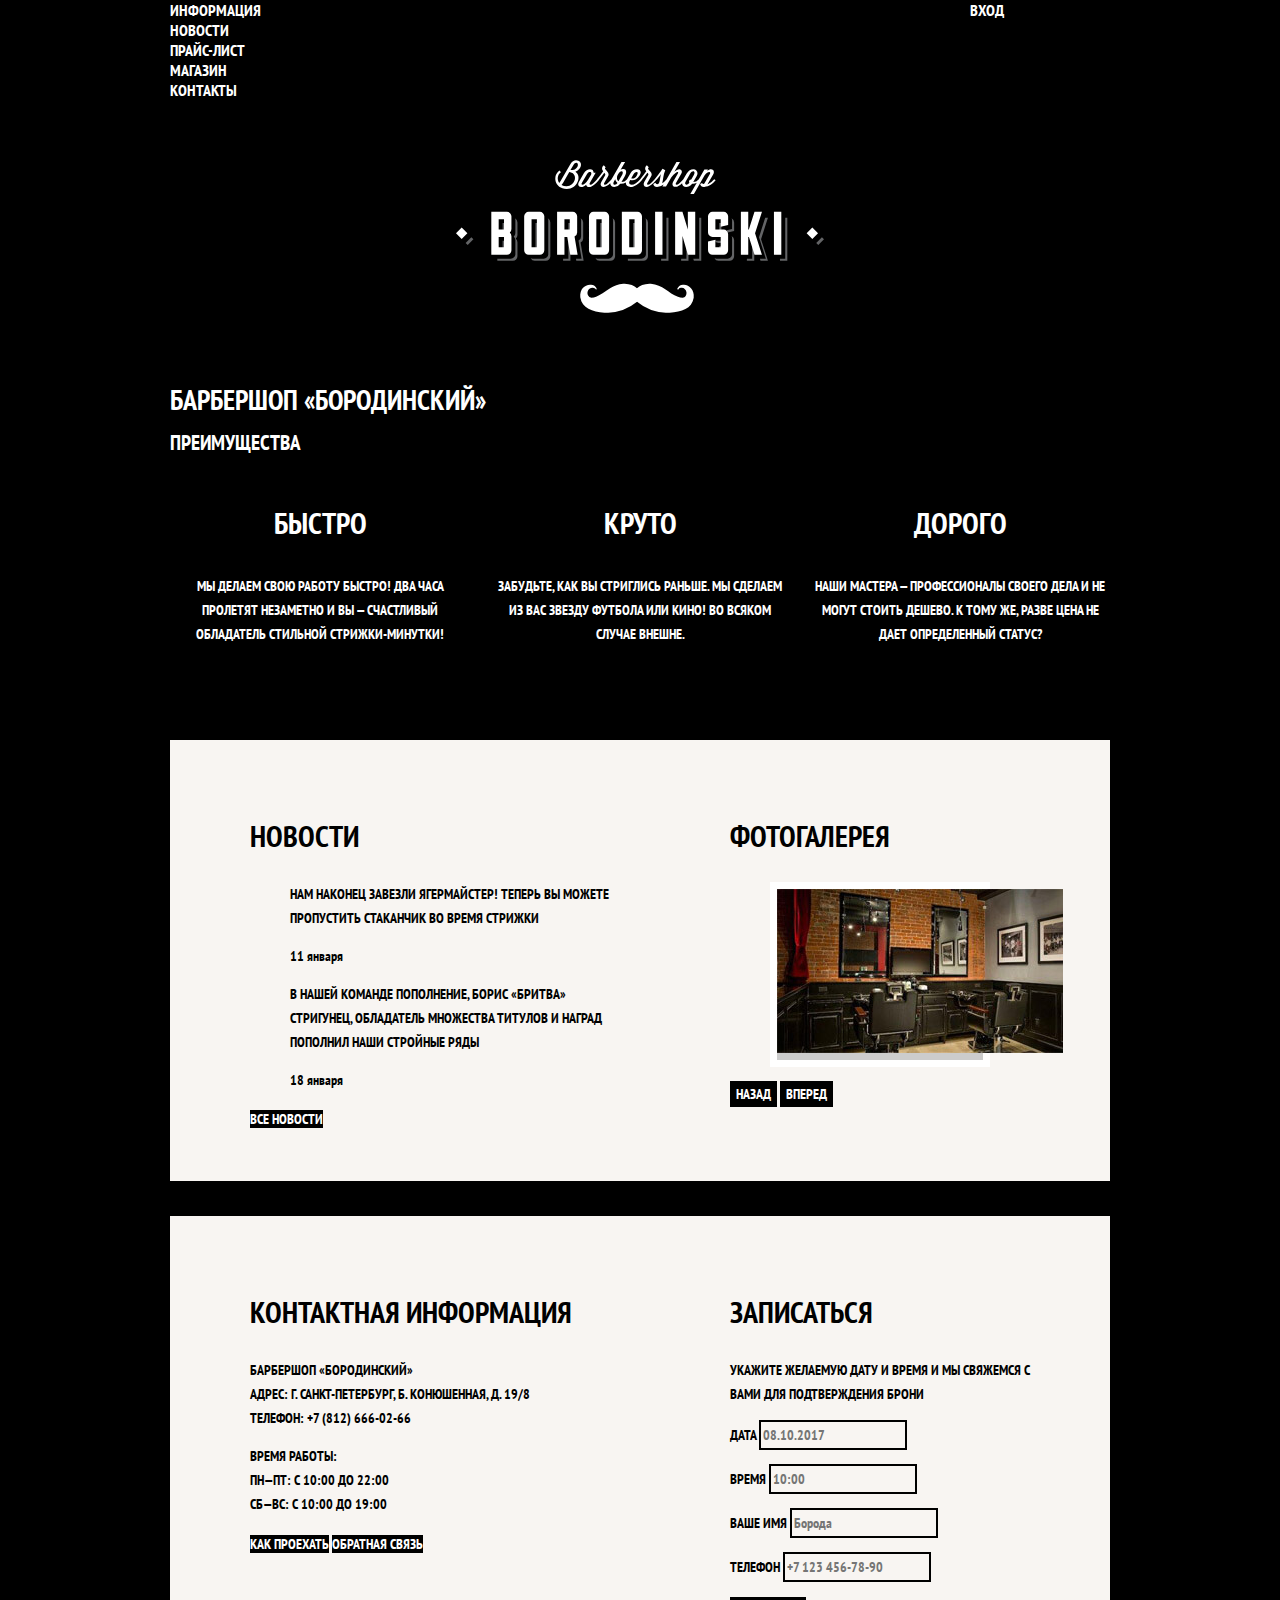
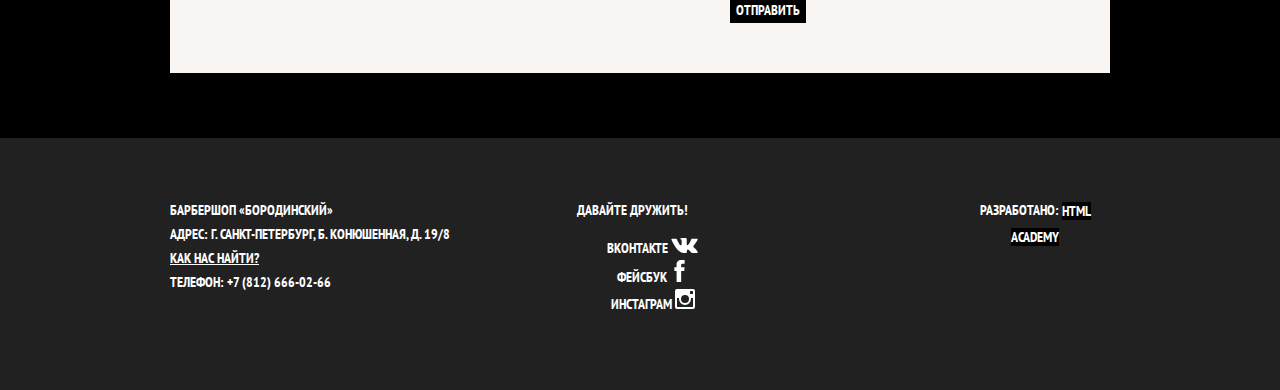
==== commit 0962d408: "Изменил разметку для стилизации декоративных элементов" ====
--- a/index.html
+++ b/index.html
@@ -75,11 +75,13 @@
 
       <section class="gallery">
         <h2>Фотогалерея</h2>
-        <figure class="gallery-content">
-          <a href="#"><img src="img/studio.jpg" width="286" height="164" alt="Интерьер"></a>
-        </figure>
-        <button class="button gallery-button gallery-button-back" type="button">Назад</button>
-        <button class="button gallery-button gallery-button-next" type="button">Вперед</button>
+        <div class="gallery-container">
+          <figure class="gallery-content">
+            <a href="#"><img src="img/studio.jpg" width="286" height="164" alt="Интерьер"></a>
+          </figure>
+          <button class="button gallery-button gallery-button-back" type="button" disabled>Назад</button>
+          <button class="button gallery-button gallery-button-next" type="button">Вперед</button>
+        </div>
       </section>
     </div>
 
@@ -132,9 +134,25 @@
       <div class="footer-social">
         <b>Давайте дружить!</b>
         <ul>
-          <li><a class="social-button" href="#">Вконтакте</a></li>
-          <li><a class="social-button" href="#">Фейсбук</a></li>
-          <li><a class="social-button" href="#">Инстаграм</a></li>
+          <li><a class="social-button" href="#"><span class="visually-hidden">Вконтакте</span>
+              <svg xmlns="http://www.w3.org/2000/svg" width="27" height="15" viewBox="0 0 26.14 14.91">
+                <path d="M26 13.47l-.09-.17a13.55 13.55 0 0 0-2.6-3q-.87-.83-1.1-1.12A1 1 0 0 1 22 8a10.27 10.27 0 0 1 1.22-1.78l.88-1.16q2.35-3.13 2-4L26 .94a.8.8 0 0 0-.4-.22 2.14 2.14 0 0 0-.87 0h-3.92a.51.51 0 0 0-.27 0h-.3a.6.6 0 0 0-.15.14.93.93 0 0 0-.14.24 22.22 22.22 0 0 1-1.46 3.06q-.5.84-.93 1.46a7 7 0 0 1-.71.91 4.94 4.94 0 0 1-.52.47q-.23.18-.35.15l-.23-.05a.9.9 0 0 1-.31-.33 1.49 1.49 0 0 1-.16-.53v-.55-.65-.57-1.12-1-.75a3.14 3.14 0 0 0 0-.62 2.12 2.12 0 0 0-.14-.44.73.73 0 0 0-.28-.33 1.57 1.57 0 0 0-.46-.18A9 9 0 0 0 12.57 0a8.93 8.93 0 0 0-3.25.33 1.83 1.83 0 0 0-.52.41q-.25.3-.07.33a1.67 1.67 0 0 1 1.16.59l.08.16a2.6 2.6 0 0 1 .19.63 6.32 6.32 0 0 1 .12 1 10.59 10.59 0 0 1 0 1.7q-.07.71-.13 1.1a2.21 2.21 0 0 1-.18.64 2.69 2.69 0 0 1-.16.3l-.07.07a1 1 0 0 1-.37.07.86.86 0 0 1-.46-.19 3.27 3.27 0 0 1-.56-.52 7 7 0 0 1-.66-.93q-.37-.6-.76-1.42l-.22-.39q-.2-.38-.56-1.11t-.62-1.43A.9.9 0 0 0 5.2.9h-.07a.93.93 0 0 0-.22-.16A1.44 1.44 0 0 0 4.6.65L.87.68A1 1 0 0 0 .1.94L0 1a.44.44 0 0 0 0 .22 1.08 1.08 0 0 0 .08.37Q.9 3.53 1.86 5.31t1.66 2.87Q4.23 9.27 5 10.24t1 1.24l.37.41.34.33a8.06 8.06 0 0 0 1 .78 16.34 16.34 0 0 0 1.4.9 7.6 7.6 0 0 0 1.79.72 6.19 6.19 0 0 0 2 .22h1.57a1.08 1.08 0 0 0 .72-.3l.05-.07a.9.9 0 0 0 .1-.25 1.38 1.38 0 0 0 0-.37 4.48 4.48 0 0 1 .09-1.05 2.77 2.77 0 0 1 .23-.71 1.74 1.74 0 0 1 .29-.4 1.19 1.19 0 0 1 .23-.2h.11a.86.86 0 0 1 .77.21 4.52 4.52 0 0 1 .83.79q.39.47.93 1.05a6.41 6.41 0 0 0 1 .87l.27.16a3.31 3.31 0 0 0 .71.3 1.53 1.53 0 0 0 .76.07l3.48-.05a1.58 1.58 0 0 0 .8-.17.68.68 0 0 0 .34-.37 1.06 1.06 0 0 0 0-.46 1.71 1.71 0 0 0-.1-.36z"
+                  fill="#fff">
+                </path>
+              </svg>
+            </a></li>
+          <li><a class="social-button" href="#"><span class="visually-hidden">Фейсбук</span>
+              <svg xmlns="http://www.w3.org/2000/svg" width="19" height="22" viewBox="0 0 10.15 21.74">
+                <path d="M3.34 1.12A4.77 4.77 0 0 1 6.53 0h3.61v3.81H7.81a1.07 1.07 0 0 0-1.09.83v2.55h3.42c-.08 1.23-.24 2.45-.41 3.67h-3v10.87H2.21V10.86H0V7.21h2.19V3.66a3.83 3.83 0 0 1 1.15-2.54z"
+                  fill="#fff" />
+            </a></li>
+          <li><a class="social-button" href="#"><span class="visually-hidden">Инстаграм</span>
+              <svg xmlns="http://www.w3.org/2000/svg" width="20" height="20" viewBox="0 0 20 20">
+                <path d="M18 0H2a2 2 0 0 0-2 2v16a2 2 0 0 0 2 2h16a2 2 0 0 0 2-2V2a2 2 0 0 0-2-2zm-8 6a4 4 0 1 1-4 4 4 4 0 0 1 4-4zM2.5 18a.47.47 0 0 1-.5-.5V9h2.1a3.4 3.4 0 0 0-.1 1 6 6 0 1 0 12 0 3.4 3.4 0 0 0-.1-1H18v8.5a.47.47 0 0 1-.5.5zM18 4.5a.47.47 0 0 1-.5.5h-2a.47.47 0 0 1-.5-.5v-2a.47.47 0 0 1 .5-.5h2a.47.47 0 0 1 .5.5z"
+                  fill="#fff">
+                </path>
+              </svg>
+            </a></li>
         </ul>
       </div>
       <p class="footer-copyright">
--- a/css/style.css
+++ b/css/style.css
@@ -4,8 +4,8 @@
 
   font-family: "PT Sans Narrow", Arial, sans-serif;
   font-size: 14px;
+  line-height: 24px;
   font-weight: 700;
-  line-height: 24px;
   color: #ffffff;
   text-transform: uppercase;
 
@@ -24,6 +24,16 @@
   background-position: 0 0;
 }
 
+.main-header {
+  margin-bottom: 75px;
+}
+
+.inner-page .main-header {
+  margin-bottom: 50px;
+
+  background-color: #000000;
+}
+
 a {
   text-decoration: none;
 }
@@ -46,16 +56,67 @@
 }
 
 .main-navigation {
+  display: flex;
+  flex-direction: column;
+  align-items: center;
+
   font-size: 16px;
   line-height: 20px;
   color: #ffffff;
 
+  background-color: transparent;
+}
+
+.inner-page .main-navigation {
+  display: flex;
+  flex-direction: row;
+  align-items: flex-start;
+}
+
+.main-header-logo {
+  order: 2;
+  width: 368px;
+  height: 153px;
+}
+
+.inner-page .main-header-logo {
+  order: 0;
+  width: 111px;
+  height: 24px;
+  padding: 23px 20px;
+}
+
+.main-navigation-wrapper {
+  width: 100%;
+  margin-bottom: 60px;
+
   background-color: #000000;
 }
+
+.main-navigation-wrapper .container {
+  display: flex;
+  justify-content: space-between;
+}
+
 
 .site-navigation,
 .user-navigation {
-  list-style: none;
+  margin: 0;
+  padding: 0;
+
+  list-style: none;
+}
+
+.site-navigation {
+  width: 620px;
+}
+
+.user-navigation {
+  width: 140px;
+}
+
+.inner-page .user-navigation {
+  margin-left: auto;
 }
 
 .site-navigation a,
@@ -70,11 +131,28 @@
   background-color: #242424;
 }
 
+.container {
+  width: 940px;
+  margin: 0 auto;
+  padding: 0 10px;
+}
+
+.features {
+  margin-bottom: 80px;
+}
+
 .features-list {
+  display: flex;
+  justify-content: space-between;
+  margin: 0;
+  padding: 0;
+
   list-style: none;
 }
 
 .feature-item {
+  width: 300px;
+
   text-align: center;
 }
 
@@ -84,6 +162,11 @@
 }
 
 .index-columns {
+  display: flex;
+  justify-content: space-between;
+  margin-bottom: 35px;
+  padding: 50px 80px;
+
   color: #000000;
 
   background-color: #f8f5f2;
@@ -97,12 +180,20 @@
   line-height: 42px;
 }
 
+.news {
+  width: 380px;
+}
+
 .news-list {
   list-style: none;
 }
 
 .news-item time {
   text-transform: none;
+}
+
+.gallery {
+  width: 300px;
 }
 
 .gallery-content {
@@ -110,6 +201,14 @@
   border: 7px solid #ffffff;
 }
 
+.contacts {
+  width: 380px;
+}
+
+.appointment {
+  width: 300px;
+}
+
 .appointment-item input {
   font: inherit;
 
@@ -122,11 +221,19 @@
 }
 
 .page-title {
+  margin: 0;
+  margin-bottom: 15px;
+  padding: 0;
+
   font-size: 30px;
   line-height: 42px;
 }
 
 .breadcrumbs {
+  margin: 0;
+  margin-bottom: 50px;
+  padding: 0;
+
   list-style: none;
 }
 
@@ -143,6 +250,15 @@
   color: #aba9a7;
 }
 
+.catalog-columns {
+  display: flex;
+  justify-content: space-between;
+}
+
+.filters {
+  width: 180px;
+}
+
 .filter fieldset {
   border: none;
 }
@@ -168,13 +284,31 @@
   opacity: 0.5;
 }
 
+.catalog {
+  width: 700px;
+}
+
 .catalog-list {
+  display: flex;
+  flex-wrap: wrap;
+  margin: 0;
+  margin-bottom: 25px;
+  padding: 0;
+
   list-style: none;
 }
 
 .catalog-item {
+  width: 220px;
+  margin-right: 20px;
+  margin-bottom: 20px;
+
   background-color: #f8f8f8;
   box-shadow: 0 0 10px rgba(0, 0, 0, 0.1);
+}
+
+.catalog-item:nth-child(3n) {
+  margin-right: 0;
 }
 
 .catalog-item:hover {
@@ -208,6 +342,9 @@
 }
 
 .pagination-list {
+  margin: 0;
+  padding: 0;
+
   list-style: none;
 }
 
@@ -241,6 +378,10 @@
   list-style: none;
 }
 
+.product-photos {
+  width: 460px;
+}
+
 .product-photo-preview li {
   box-shadow: 0 0 10px 2px rgba(0, 0, 0, 0.1);
 }
@@ -261,6 +402,10 @@
   background-color: #e5e5e5;
 }
 
+.product-info {
+  width: 390px;
+}
+
 .product-info h3 {
   font-size: 24px;
   line-height: 30px;
@@ -271,6 +416,9 @@
 }
 
 .main-footer {
+  margin-top: 65px;
+  padding: 60px 0;
+
   color: #ffffff;
 
   background-color: #212121;
@@ -279,6 +427,20 @@
   background-position: 0 0;
 }
 
+.inner-page .main-footer {
+  margin-top: 45px;
+}
+
+.main-footer .container {
+  display: flex;
+}
+
+.footer-contacts {
+  width: 320px;
+  margin: 0;
+  margin-right: 70px;
+}
+
 .footer-contacts a {
   color: #ffffff;
   text-decoration: underline;
@@ -290,6 +452,8 @@
 }
 
 .footer-social {
+  width: 145px;
+
   text-align: center;
 }
 
@@ -302,6 +466,10 @@
 }
 
 .footer-copyright {
+  width: 150px;
+  margin: 0;
+  margin-left: auto;
+
   text-align: center;
 }
 
@@ -311,46 +479,3 @@
 
   background-color: #ffffff;
 }
-
-.modal {
-  color: #000000;
-
-  background-color: #f8f3f0;
-  background-image: url("img/pattern-light.jpg");
-  background-repeat: repeat;
-  background-position: 0 0;
-}
-
-.modal h2 {
-  font-size: 30px;
-  line-height: 42px;
-}
-
-.login-form input[type="text"],
-.login-form input[type="password"] {
-  font: inherit;
-  color: #000000;
-  text-transform: uppercase;
-
-  background-color: #f9f6f3;
-  border: 2px solid #000000;
-}
-
-.login-form input:focus {
-  border-color: #663d15;
-}
-
-.login-checkbox:hover,
-.login-checkbox:focus {
-  color: #663d15;
-}
-
-.restore {
-  color: #000000;
-  text-decoration: underline;
-}
-
-.restore:hover,
-.restore:focus {
-  text-decoration: none;
-}
